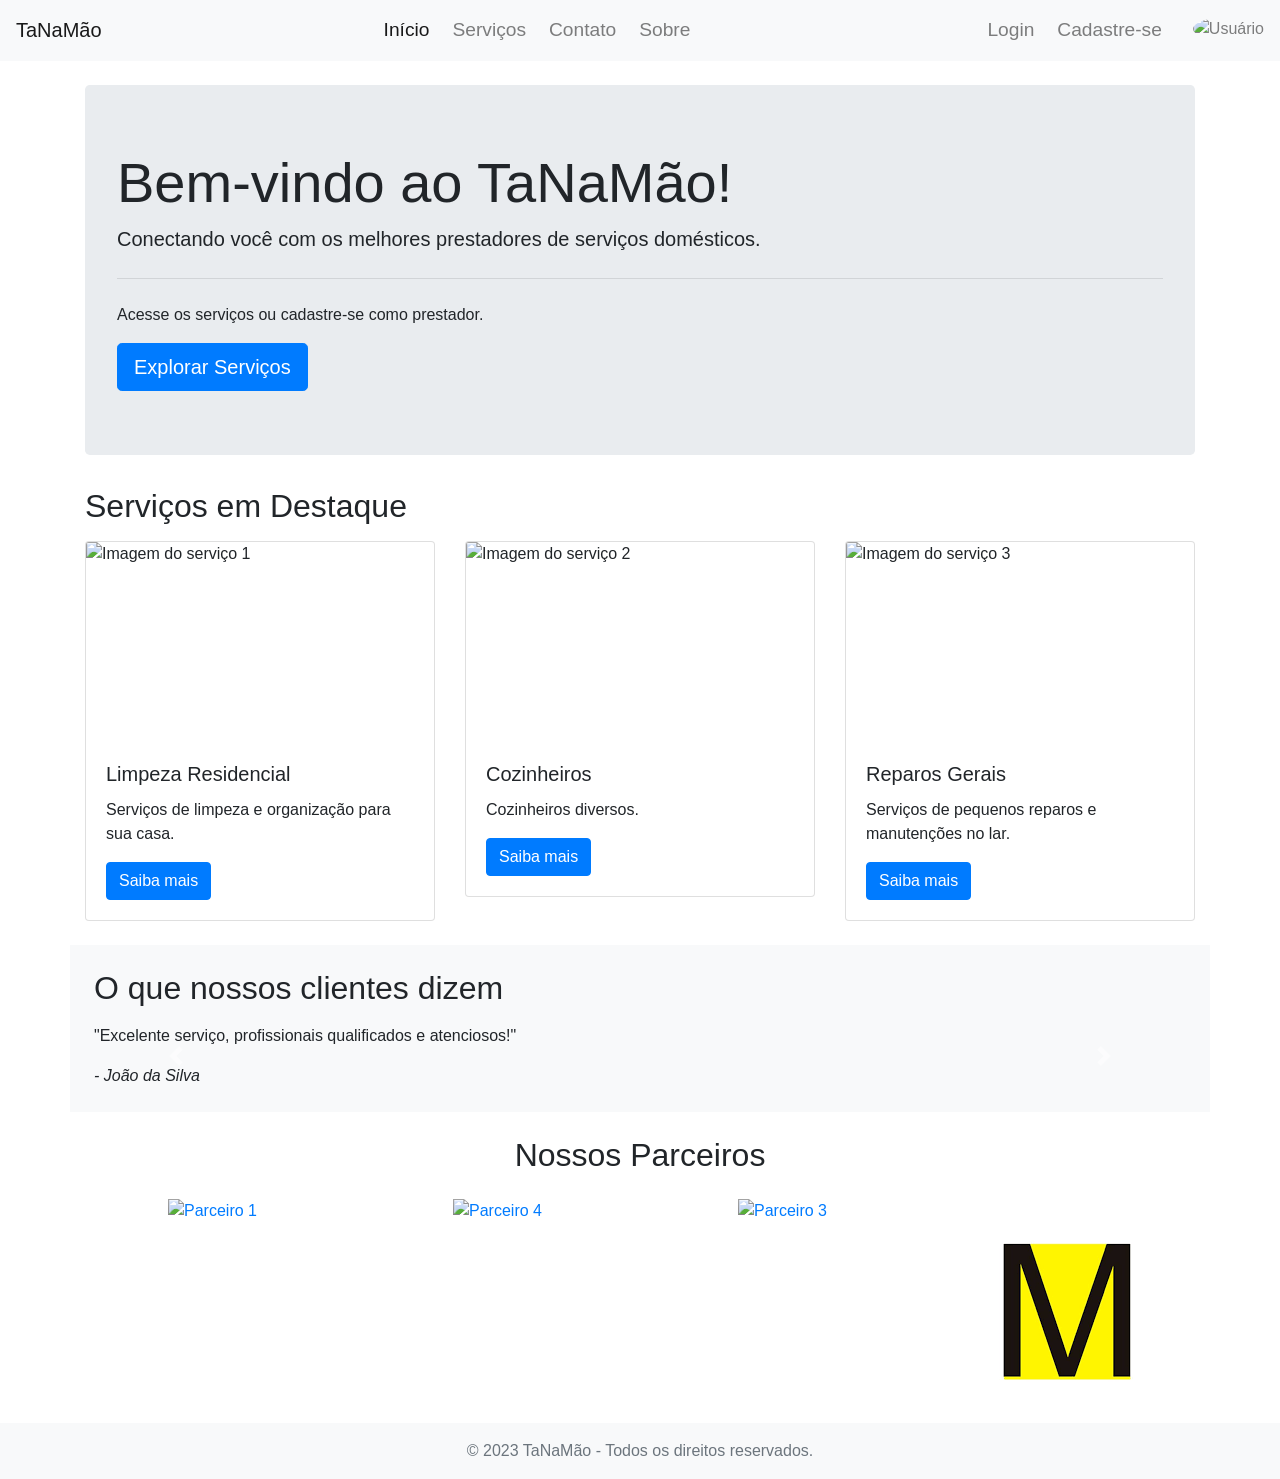
==== Pagina Inicial/index.html @ ef68d0d8 "1.0" ====
<!DOCTYPE html>
<html lang="pt-br">
<head>
    <meta charset="UTF-8">
    <meta name="viewport" content="width=device-width, initial-scale=1.0">
    <title>TaNaMão - Conectando Você com Serviços Domésticos</title>
    <!-- Inclui o CSS do Bootstrap, um arquivo css normal e a fonte:"Font Awesome" -->
    <link rel="stylesheet" href="https://stackpath.bootstrapcdn.com/bootstrap/4.3.1/css/bootstrap.min.css">
    <link rel="stylesheet" href="style.css">
    <link rel="stylesheet" href="https://cdnjs.cloudflare.com/ajax/libs/font-awesome/5.15.1/css/all.min.css">
</head>
<body>

    <!-- Barra de Navegação -->
    <nav class="navbar navbar-expand-lg navbar-light bg-light">
     <a class="navbar-brand" href="#">TaNaMão</a>
     <button class="navbar-toggler" type="button" data-toggle="collapse" 
             data-target="#navbarNav" aria-controls="navbarNav" 
             aria-expanded="false" aria-label="Alterna navegação">
         <span class="navbar-toggler-icon"></span>
     </button>
     <div class="collapse navbar-collapse justify-content-center" id="navbarNav">
         <ul class="navbar-nav">
             <li class="nav-item active">
                 <a class="nav-link" href="../Pagina Inicial/index.html">Início <span class="sr-only">(atual)</span></a>
             </li>
             <li class="nav-item">
                 <a class="nav-link" href="../Pagina Serviços/index.html">Serviços</a>
             </li>
             <li class="nav-item">
                 <a class="nav-link" href="#">Contato</a>
             </li>
             <li class="nav-item">
                 <a class="nav-link" href="#">Sobre</a>
             </li>
         </ul>
     </div>
     <div class="navbar-nav">
         <a class="nav-link" href="#">Login</a>
         <span class="navbar-nav">
          <a class="nav-link" href="#">Cadastre-se</a>
         </span>
         <span class="navbar-text ml-2">
             <img src="https://i.pinimg.com/564x/51/65/bb/5165bbc3564b4296c70371b75c9774b0.jpg" alt="Usuário" class="foto-usuario">
         </span>
     </div>
 </nav>


    <!-- Conteúdo Principal -->
    <div class="container mt-4">
        <div class="jumbotron">
            <h1 class="display-4">Bem-vindo ao TaNaMão!</h1>
            <p class="lead">Conectando você com os melhores prestadores de serviços domésticos.</p>
            <hr class="my-4">
            <p>Acesse os serviços ou cadastre-se como prestador.</p>
            <a class="btn btn-primary btn-lg" href="../Pagina Serviços/index.html" role="button">Explorar Serviços</a>
        </div>
    </div>

    <!-- Seção de Destaques -->
<section class="container mt-4">
     <h2 class="mb-3">Serviços em Destaque</h2>
     <div class="row">
         <!-- Card de Limpeza Residencial -->
         <div class="col-md-4">
             <div class="card">
                 <img class="card-img-top" src="https://content.portaldofranchising.com.br/wp-content/uploads/2023/09/25184613/Franquias-de-limpeza-residencial-e-empresarial.jpg" alt="Imagem do serviço 1">
                 <div class="card-body">
                     <h5 class="card-title">Limpeza Residencial</h5>
                     <p class="card-text">Serviços de limpeza e organização para sua casa.</p>
                     <a href="#" class="btn btn-primary">Saiba mais</a>
                 </div>
             </div>
         </div>
 
         <!-- Card de Cozinheiros -->
         <div class="col-md-4">
             <div class="card">
                 <img class="card-img-top" src="https://dexcar.com.br/wp-content/uploads/2022/07/31.05.22-Chapeu-de-Cozinheiro.jpg" alt="Imagem do serviço 2">
                 <div class="card-body">
                     <h5 class="card-title">Cozinheiros</h5>
                     <p class="card-text">Cozinheiros diversos.</p>
                     <a href="#" class="btn btn-primary">Saiba mais</a>
                 </div>
             </div>
         </div>
 
         <!-- Card de Reparos Gerais -->
         <div class="col-md-4">
             <div class="card">
                 <img class="card-img-top" src="https://mapa-da-obra-producao.s3.amazonaws.com/wp-content/uploads/2017/11/pequenos-reparos.jpg" alt="Imagem do serviço 3">
                 <div class="card-body">
                     <h5 class="card-title">Reparos Gerais</h5>
                     <p class="card-text">Serviços de pequenos reparos e manutenções no lar.</p>
                     <a href="#" class="btn btn-primary">Saiba mais</a>
                 </div>
             </div>
         </div>
     </div>
 </section>
 

    <!-- Seção de Depoimentos -->
    <section class="container mt-4 bg-light p-4">
        <h2 class="mb-3">O que nossos clientes dizem</h2>
        <div id="carouselDepoimentos" class="carousel slide" data-ride="carousel">
            <div class="carousel-inner">
                <!-- Depoimento 1 -->
               <div class="carousel-item active">
                    <p>"Excelente serviço, profissionais qualificados e atenciosos!"</p>
                    <em>- João da Silva</em>
               </div>
               <!-- Depoimento 2 -->
               <div class="carousel-item">
                    <p>"Fiquei impressionada com a rapidez e eficiência do serviço. Recomendo fortemente!"</p>
                    <em>- Maria Oliveira</em>
               </div>
               <!-- Depoimento 3 -->
               <div class="carousel-item">
                    <p>"Serviço de primeira qualidade! Atendimento personalizado e muito atencioso."</p>
                    <em>- Carlos Pereira</em>
               </div>
               <!-- Depoimento 4 -->
               <div class="carousel-item">
                    <p>"Muito satisfeito com a limpeza realizada em minha residência. Profissionais extremamente competentes."</p>
                    <em>- Ana Martins</em>
               </div>
                <!-- Repetir para outros depoimentos -->
            </div>
            <a class="carousel-control-prev" href="#carouselDepoimentos" role="button" data-slide="prev">
                <span class="carousel-control-prev-icon" aria-hidden="true"></span>
                <span class="sr-only">Anterior</span>
            </a>
            <a class="carousel-control-next" href="#carouselDepoimentos" role="button" data-slide="next">
                <span class="carousel-control-next-icon" aria-hidden="true"></span>
                <span class="sr-only">Próximo</span>
            </a>
        </div>
    </section>

<!-- Seção de Parceiros -->
<section class="container mt-4">
    <h2 class="text-center mb-4">Nossos Parceiros</h2>
    <div class="row">
        <!-- Parceiro 1 -->
        <div class="col text-center">
            <a href="https://www.todeschini.com.br" target="_blank">
                <img src="https://media.licdn.com/dms/image/C4D03AQG9h8VCLXQbAQ/profile-displayphoto-shrink_800_800/0/1663937850213?e=2147483647&v=beta&t=0mD_hcrjjuWA4tbUhxqOznXhEyh5dF0SOMkkuOjqrQk" alt="Parceiro 1" class="img-fluid">
            </a>
        </div>
        
        <!-- Parceiro 2 -->
        <div class="col text-center">
            <a href="https://www.acalhomecenter.com.br" target="_blank">
                <img src="https://lojaacal.vteximg.com.br/arquivos/acal-logo-seo.png?v=5" alt="Parceiro 4" class="img-fluid">
            </a>
        </div>
        
        <!-- Parceiro 3 -->
        <div class="col text-center">
            <a href="https://www.mercadinhossaoluiz.com.br" target="_blank">
                <img src="https://pbs.twimg.com/profile_images/392799952/1._logo_SL_twitter_400x400.jpg" alt="Parceiro 3" class="img-fluid">
            </a>
        </div>

        <!-- Parceiro 4 -->
        <div class="col text-center">
            <a href="https://www.magnomuniz.com.br" target="_blank">
                <img src="[data-uri]" alt="Parceiro 2" class="img-fluid">
            </a>
        </div>
    </div>
</section>

    <!-- Rodapé -->
<footer class="footer mt-auto py-3 bg-light">
    <div class="container text-center">
        <span class="text-muted">© 2023 TaNaMão - Todos os direitos reservados.</span>
    </div>
</footer>


    <!-- Scripts do Bootstrap (jQuery, Popper.js, Bootstrap JS) -->
    <script src="https://code.jquery.com/jquery-3.3.1.slim.min.js"></script>
    <script src="https://cdnjs.cloudflare.com/ajax/libs/popper.js/1.14.7/umd/popper.min.js"></script>
    <script src="https://stackpath.bootstrapcdn.com/bootstrap/4.3.1/js/bootstrap.min.js"></script>


</body>
</html>
---- Pagina Inicial/style.css ----
.nav-link {
     font-size: 1.2em; /* Aumenta o tamanho do texto */
 }
 .foto-usuario {
     width: 40px; /* Largura da foto do usuário */
     height: 40px; /* Altura da foto do usuário */
     border-radius: 50%; /* Torna a foto circular */
 }
 
 /* Adiciona um espaçamento entre os itens da navegação */
 .nav-link {
     margin-right: 15px; /* Ajuste o valor conforme necessário */
 }
 
 /* Adiciona um estilo ao botão de login para diferenciá-lo dos outros itens de navegação */
 .navbar-nav .nav-link:last-child {
     padding-left: 0; /* Remove o padding padrão do Bootstrap para alinhar com o botão 'Cadastre-se' */
 }
 
 .card-img-top {
     width: 348px;
     height: 200px;
     object-fit: cover; /* Opção para manter a proporção */
 }
.carousel-control-next{
    font-size: 200px; /* Aumenta o tamanho do ícone (não funciona)*/
    color: #ff0000; /* Muda a cor do ícone (não funciona)*/
}
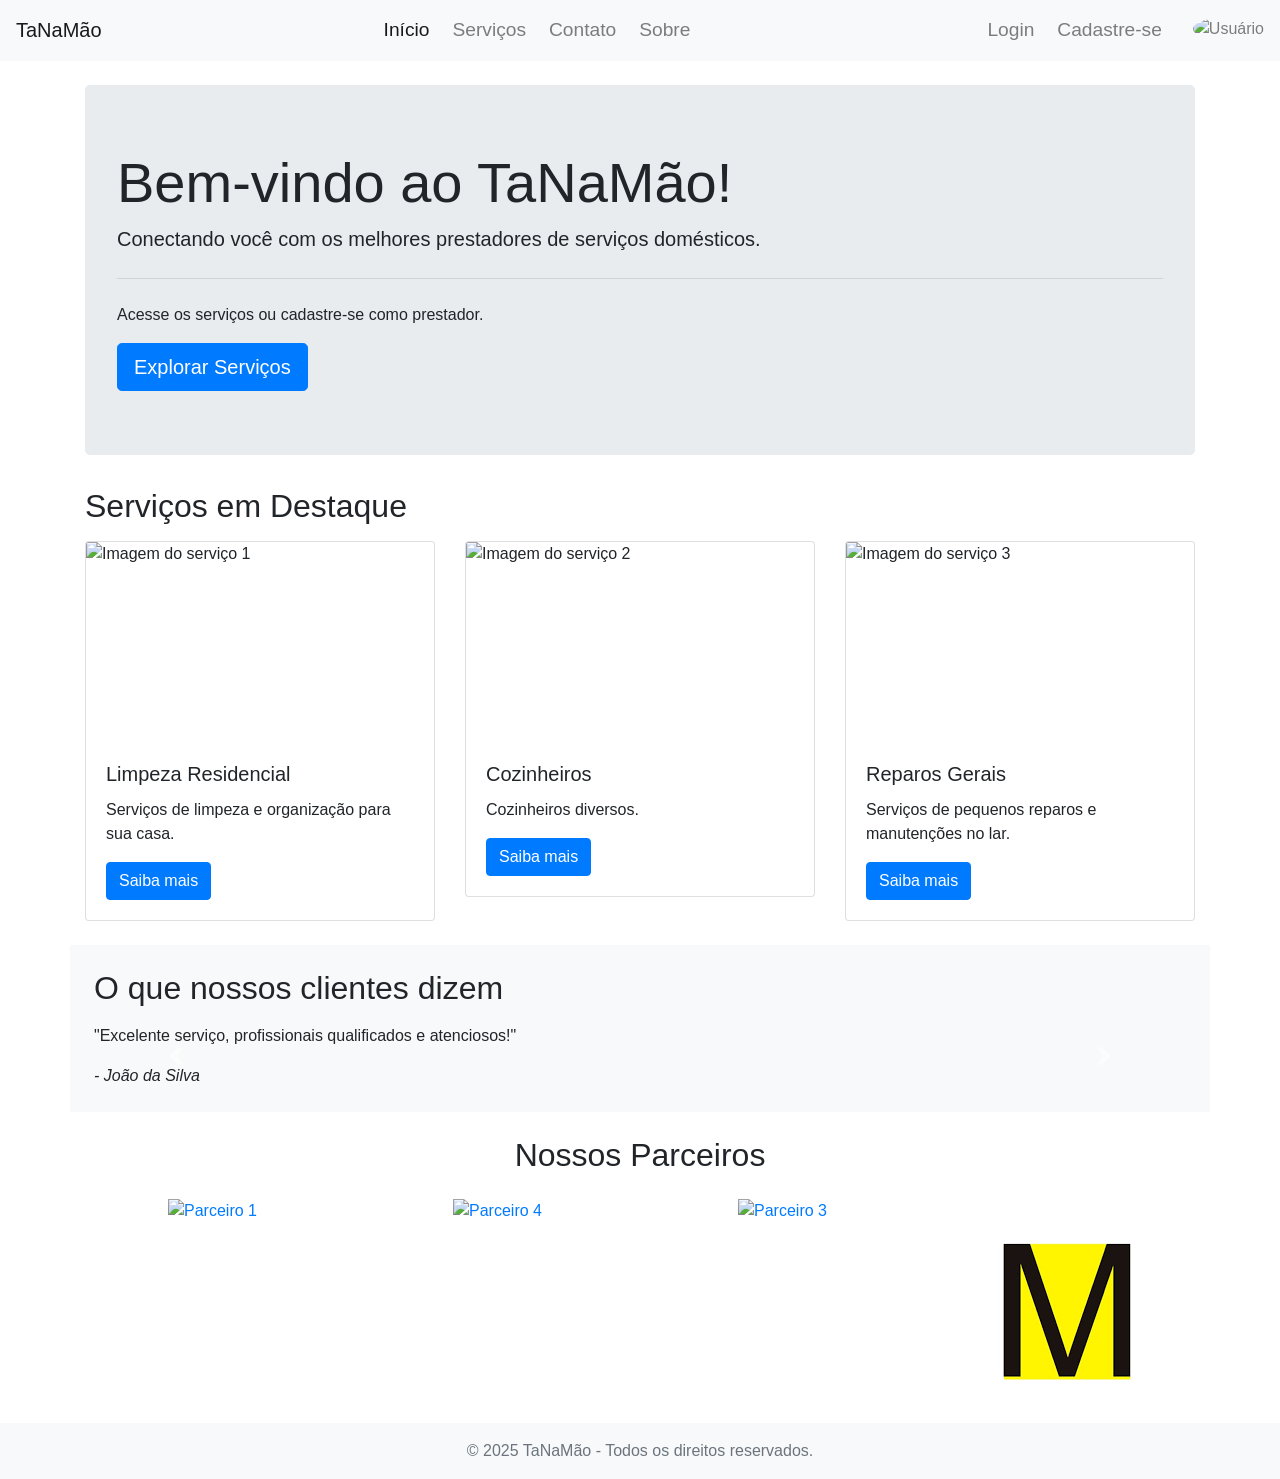
==== commit 6f036d8c: "1.1" ====
--- a/Pagina Inicial/index.html
+++ b/Pagina Inicial/index.html
@@ -176,7 +176,7 @@
     <!-- Rodapé -->
 <footer class="footer mt-auto py-3 bg-light">
     <div class="container text-center">
-        <span class="text-muted">© 2023 TaNaMão - Todos os direitos reservados.</span>
+        <span class="text-muted">© 2025 TaNaMão - Todos os direitos reservados.</span>
     </div>
 </footer>
 
